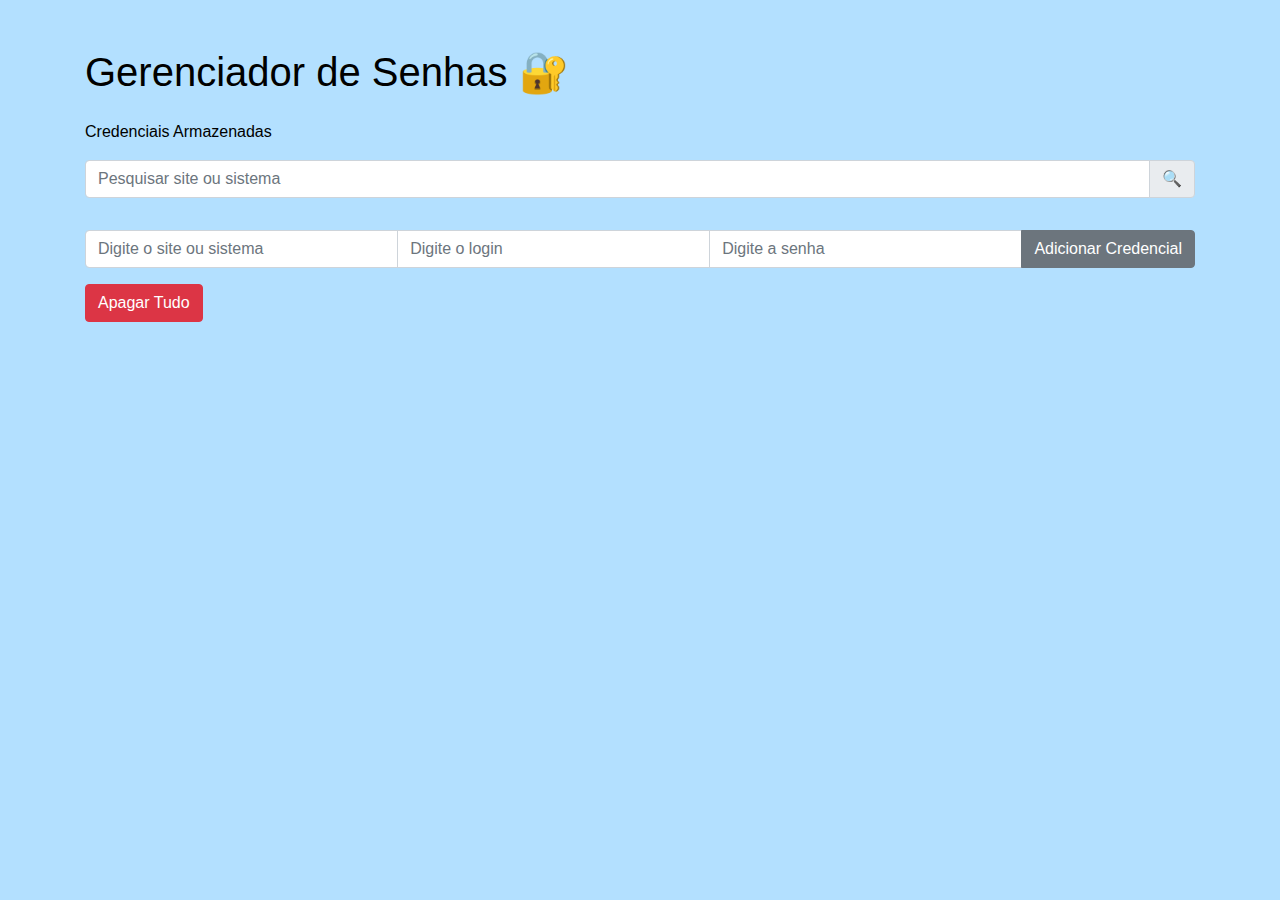
==== index.html @ 2ca236a0 "Update and rename gerenciador_senhas_Even.html to index.html" ====
<!DOCTYPE html>
<html lang="pt-BR">
<head>
    <meta charset="UTF-8">
    <meta name="viewport" content="width=device-width, initial-scale=1.0">
    <title>Gerenciador de Senhas 🔐</title>
    <link rel="stylesheet" href="https://stackpath.bootstrapcdn.com/bootstrap/4.5.2/css/bootstrap.min.css">
    <style>
        body {
            background-color: #b3e0ff; /* azul bebê */
            color: #000000;
        }
        .hidden-password {
            color: #888;
            font-style: italic;
        }
    </style>
</head>
<body class="container mt-5">
    <h1 class="mb-4">Gerenciador de Senhas 🔐</h1>
    <p id="msg">Credenciais Armazenadas</p>
    <div class="input-group mb-3">
        <input type="text" id="search-login" class="form-control" placeholder="Pesquisar site ou sistema">
        <div class="input-group-append">
            <span class="input-group-text">🔍</span>
        </div>
    </div>
    <ul id="password-list" class="list-group mb-3"></ul>
    <div class="input-group mb-3">
        <input type="text" id="new-site" class="form-control" placeholder="Digite o site ou sistema" maxlength="35">
        <input type="text" id="new-login" class="form-control" placeholder="Digite o login" maxlength="35">
        <input type="text" id="new-password" class="form-control" placeholder="Digite a senha" maxlength="35">
        <div class="input-group-append">
            <button class="btn btn-secondary" type="button" onclick="addCredential()">Adicionar Credencial</button>
        </div>
    </div>
    <button class="btn btn-danger mr-2" onclick="clearPasswords()">Apagar Tudo</button>

    <script>
        document.addEventListener("DOMContentLoaded", loadPasswords);

        function addCredential() {
            const siteInput = document.getElementById('new-site');
            const loginInput = document.getElementById('new-login');
            const passwordInput = document.getElementById('new-password');
            const passwordList = document.getElementById('password-list');
            const siteText = siteInput.value.trim();
            const loginText = loginInput.value.trim();
            const passwordText = passwordInput.value.trim();

            if (siteText !== '' && loginText !== '' && passwordText !== '') {
                const newCredential = document.createElement('li');
                newCredential.textContent = `Site/Sistema: ${siteText}, Login: ${loginText}, Senha: [Oculto]`;
                newCredential.classList.add('list-group-item', 'hidden-password');
                newCredential.dataset.site = siteText;
                newCredential.dataset.login = loginText;
                newCredential.dataset.password = passwordText;
                newCredential.onclick = togglePasswordVisibility;
                passwordList.appendChild(newCredential);

                saveCredential(siteText, loginText, passwordText);
                siteInput.value = '';
                loginInput.value = '';
                passwordInput.value = '';
            }
        }

        function togglePasswordVisibility() {
            if (this.classList.contains('hidden-password')) {
                this.textContent = `Site/Sistema: ${this.dataset.site}, Login: ${this.dataset.login}, Senha: ${this.dataset.password}`;
                this.classList.remove('hidden-password');
            } else {
                this.textContent = `Site/Sistema: ${this.dataset.site}, Login: ${this.dataset.login}, Senha: [Oculto]`;
                this.classList.add('hidden-password');
            }
        }

        function clearPasswords() {
            if (confirm("Tem certeza de que deseja apagar todas as senhas?")) {
                const passwordList = document.getElementById('password-list');
                passwordList.innerHTML = '';
                localStorage.removeItem('credentials');
            }
        }

        function saveCredential(site, login, password) {
            let credentials = JSON.parse(localStorage.getItem('credentials')) || [];
            credentials.push({ site, login, password });
            localStorage.setItem('credentials', JSON.stringify(credentials));
        }

        function loadPasswords() {
            const credentials = JSON.parse(localStorage.getItem('credentials')) || [];
            const passwordList = document.getElementById('password-list');
            credentials.forEach(({ site, login, password }) => {
                const newCredential = document.createElement('li');
                newCredential.textContent = `Site/Sistema: ${site}, Login: ${login}, Senha: [Oculto]`;
                newCredential.classList.add('list-group-item', 'hidden-password');
                newCredential.dataset.site = site;
                newCredential.dataset.login = login;
                newCredential.dataset.password = password;
                newCredential.onclick = togglePasswordVisibility;
                passwordList.appendChild(newCredential);
            });
        }

        document.getElementById('search-login').addEventListener('input', filterCredentials);

        function filterCredentials() {
            const searchValue = document.getElementById('search-login').value.toLowerCase();
            const credentials = document.querySelectorAll('#password-list li');
            
            credentials.forEach(credential => {
                const site = credential.dataset.site.toLowerCase();
                if (site.includes(searchValue)) {
                    credential.style.display = '';
                } else {
                    credential.style.display = 'none';
                }
            });
        }
    </script>
</body>
</html>
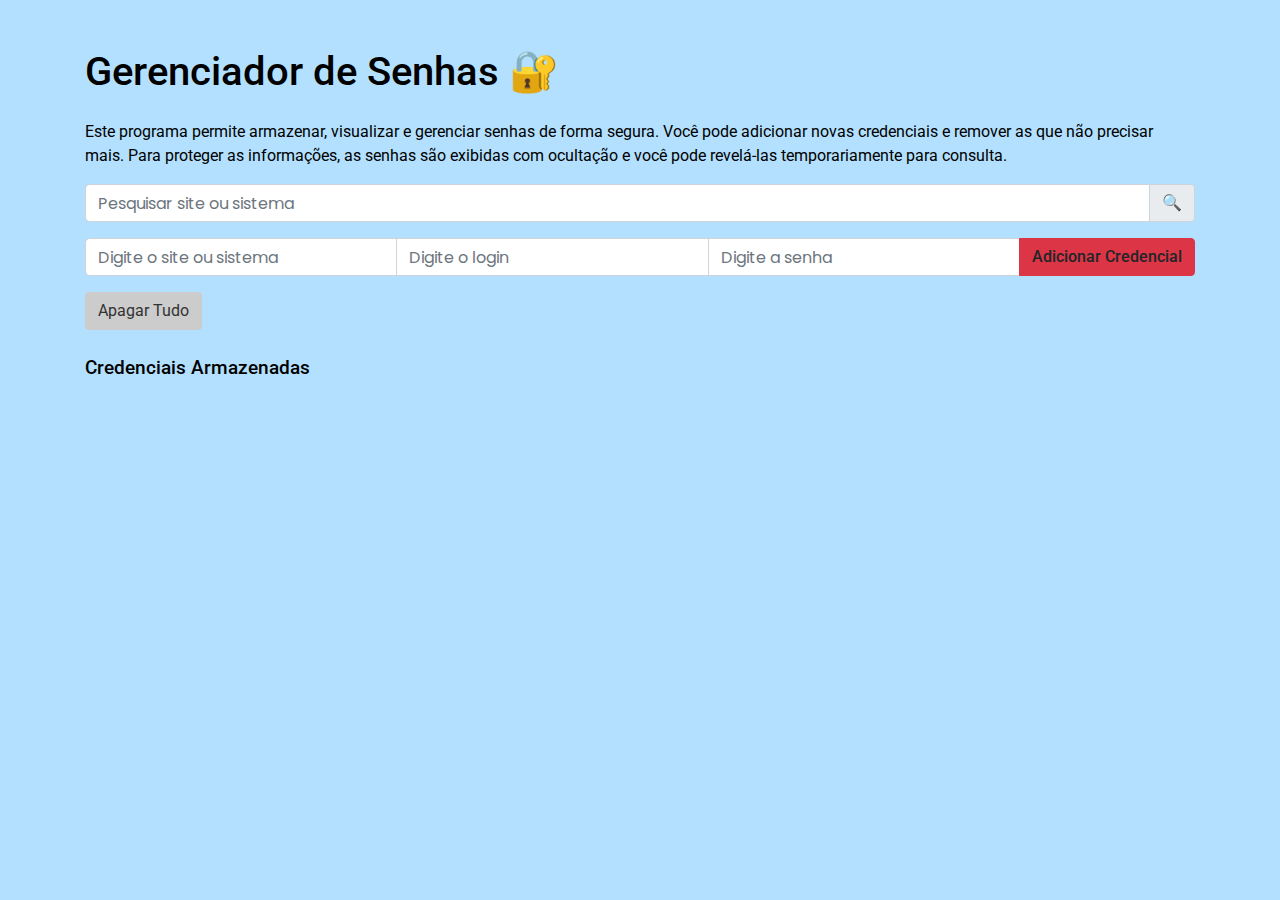
==== commit ab953037: "Update and rename Index.html to index.html" ====
--- a/index.html
+++ b/index.html
@@ -2,39 +2,92 @@
 <html lang="pt-BR">
 <head>
     <meta charset="UTF-8">
-    <meta name="viewport" content="width=device-width, initial-scale=1.0">
+    <meta name="viewport" content="width=device-width, initial-scale=1.0, user-scalable=no, initial-scale=1, minimum-scale=1, maximum-scale=1">
     <title>Gerenciador de Senhas 🔐</title>
+    <link href="https://fonts.googleapis.com/css2?family=Roboto:wght@400;500&family=Poppins:wght@400;500&display=swap" rel="stylesheet">
     <link rel="stylesheet" href="https://stackpath.bootstrapcdn.com/bootstrap/4.5.2/css/bootstrap.min.css">
     <style>
         body {
-            background-color: #b3e0ff; /* azul bebê */
+            background-color: #b3e0ff;
             color: #000000;
+            font-family: 'Roboto', sans-serif; /* Fonte Roboto */
         }
         .hidden-password {
             color: #888;
             font-style: italic;
         }
+        .credential-item {
+            display: flex;
+            justify-content: space-between;
+            align-items: center;
+            flex-wrap: wrap;
+            margin-bottom: 10px;
+            padding: 10px;
+            border-radius: 5px;
+            background-color: #ffffff;
+            box-shadow: 0 1px 3px rgba(0, 0, 0, 0.1);
+        }
+        .credential-text {
+            flex: 1;
+            margin-right: 10px;
+            font-weight: normal;
+            font-family: 'Poppins', sans-serif; /* Fonte Poppins */
+        }
+        #msg {
+            font-size: 1.2em;
+            font-weight: 500;
+        }
+        #clear-btn {
+            background-color: #cccccc;
+            color: #333333;
+        }
+        .icon-delete {
+            margin-left: 10px;
+            cursor: pointer;
+            color: #dc3545; /* Vermelho claro */
+        }
+        .btn-danger-custom {
+            background-color: #dc3545;
+            border-color: #dc3545;
+        }
+        .input-group input {
+            font-family: 'Poppins', sans-serif; /* Fonte Poppins */
+        }
+        .input-group .input-group-append button {
+            font-family: 'Roboto', sans-serif;
+            font-weight: 500;
+        }
+        @media (max-width: 576px) {
+            h1 {
+                font-size: 1.5rem;
+            }
+            .credential-item {
+                flex-direction: column;
+                align-items: flex-start;
+            }
+        }
     </style>
 </head>
 <body class="container mt-5">
     <h1 class="mb-4">Gerenciador de Senhas 🔐</h1>
-    <p id="msg">Credenciais Armazenadas</p>
+    <p>Este programa permite armazenar, visualizar e gerenciar senhas de forma segura. Você pode adicionar novas credenciais e remover as que não precisar mais. Para proteger as informações, as senhas são exibidas com ocultação e você pode revelá-las temporariamente para consulta.</p>
     <div class="input-group mb-3">
         <input type="text" id="search-login" class="form-control" placeholder="Pesquisar site ou sistema">
         <div class="input-group-append">
             <span class="input-group-text">🔍</span>
         </div>
     </div>
-    <ul id="password-list" class="list-group mb-3"></ul>
     <div class="input-group mb-3">
         <input type="text" id="new-site" class="form-control" placeholder="Digite o site ou sistema" maxlength="35">
         <input type="text" id="new-login" class="form-control" placeholder="Digite o login" maxlength="35">
-        <input type="text" id="new-password" class="form-control" placeholder="Digite a senha" maxlength="35">
+        <input type="password" id="new-password" class="form-control" placeholder="Digite a senha" maxlength="35">
         <div class="input-group-append">
-            <button class="btn btn-secondary" type="button" onclick="addCredential()">Adicionar Credencial</button>
+            <button class="btn btn-danger-custom" type="button" onclick="addCredential()">Adicionar Credencial</button>
         </div>
     </div>
-    <button class="btn btn-danger mr-2" onclick="clearPasswords()">Apagar Tudo</button>
+    <button id="clear-btn" class="btn mr-2" onclick="clearPasswords()">Apagar Tudo</button>
+    <p id="msg" class="mt-4">Credenciais Armazenadas</p>
+    <ul id="password-list" class="list-group mb-3"></ul>
 
     <script>
         document.addEventListener("DOMContentLoaded", loadPasswords);
@@ -43,21 +96,12 @@
             const siteInput = document.getElementById('new-site');
             const loginInput = document.getElementById('new-login');
             const passwordInput = document.getElementById('new-password');
-            const passwordList = document.getElementById('password-list');
             const siteText = siteInput.value.trim();
             const loginText = loginInput.value.trim();
             const passwordText = passwordInput.value.trim();
 
             if (siteText !== '' && loginText !== '' && passwordText !== '') {
-                const newCredential = document.createElement('li');
-                newCredential.textContent = `Site/Sistema: ${siteText}, Login: ${loginText}, Senha: [Oculto]`;
-                newCredential.classList.add('list-group-item', 'hidden-password');
-                newCredential.dataset.site = siteText;
-                newCredential.dataset.login = loginText;
-                newCredential.dataset.password = passwordText;
-                newCredential.onclick = togglePasswordVisibility;
-                passwordList.appendChild(newCredential);
-
+                createCredentialElement(siteText, loginText, passwordText);
                 saveCredential(siteText, loginText, passwordText);
                 siteInput.value = '';
                 loginInput.value = '';
@@ -65,13 +109,47 @@
             }
         }
 
+        function createCredentialElement(site, login, password) {
+            const passwordList = document.getElementById('password-list');
+            const newCredential = document.createElement('li');
+            newCredential.classList.add('list-group-item', 'credential-item', 'hidden-password');
+            
+            const credentialText = document.createElement('span');
+            credentialText.className = 'credential-text';
+            credentialText.textContent = `Site/Sistema: ${site}, Login: ${login}, Senha: [Oculto]`;
+            credentialText.dataset.site = site;
+            credentialText.dataset.login = login;
+            credentialText.dataset.password = password;
+            credentialText.onclick = togglePasswordVisibility;
+
+            const removeButton = document.createElement('span');
+            removeButton.classList.add('icon-delete');
+            removeButton.innerText = 'Apagar';
+            removeButton.onclick = () => removeCredential(newCredential, site, login);
+
+            newCredential.appendChild(credentialText);
+            newCredential.appendChild(removeButton);
+            passwordList.appendChild(newCredential);
+        }
+
         function togglePasswordVisibility() {
             if (this.classList.contains('hidden-password')) {
                 this.textContent = `Site/Sistema: ${this.dataset.site}, Login: ${this.dataset.login}, Senha: ${this.dataset.password}`;
                 this.classList.remove('hidden-password');
+                this.style.fontWeight = 'bold';
             } else {
                 this.textContent = `Site/Sistema: ${this.dataset.site}, Login: ${this.dataset.login}, Senha: [Oculto]`;
                 this.classList.add('hidden-password');
+                this.style.fontWeight = 'normal';
+            }
+        }
+
+        function removeCredential(element, site, login) {
+            if (confirm("Tem certeza de que deseja remover esta credencial?")) {
+                element.remove();
+                let credentials = JSON.parse(localStorage.getItem('credentials')) || [];
+                credentials = credentials.filter(cred => !(cred.site === site && cred.login === login));
+                localStorage.setItem('credentials', JSON.stringify(credentials));
             }
         }
 
@@ -91,16 +169,8 @@
 
         function loadPasswords() {
             const credentials = JSON.parse(localStorage.getItem('credentials')) || [];
-            const passwordList = document.getElementById('password-list');
             credentials.forEach(({ site, login, password }) => {
-                const newCredential = document.createElement('li');
-                newCredential.textContent = `Site/Sistema: ${site}, Login: ${login}, Senha: [Oculto]`;
-                newCredential.classList.add('list-group-item', 'hidden-password');
-                newCredential.dataset.site = site;
-                newCredential.dataset.login = login;
-                newCredential.dataset.password = password;
-                newCredential.onclick = togglePasswordVisibility;
-                passwordList.appendChild(newCredential);
+                createCredentialElement(site, login, password);
             });
         }
 
@@ -108,17 +178,19 @@
 
         function filterCredentials() {
             const searchValue = document.getElementById('search-login').value.toLowerCase();
-            const credentials = document.querySelectorAll('#password-list li');
+            const credentials = document.querySelectorAll('#password-list li .credential-text');
             
             credentials.forEach(credential => {
                 const site = credential.dataset.site.toLowerCase();
-                if (site.includes(searchValue)) {
-                    credential.style.display = '';
-                } else {
-                    credential.style.display = 'none';
-                }
+                credential.parentElement.style.display = site.includes(searchValue) ? '' : 'none';
             });
         }
+
+        document.getElementById('new-password').addEventListener('keydown', function(event) {
+            if (event.key === 'Enter') {
+                addCredential();
+            }
+        });
     </script>
 </body>
 </html>
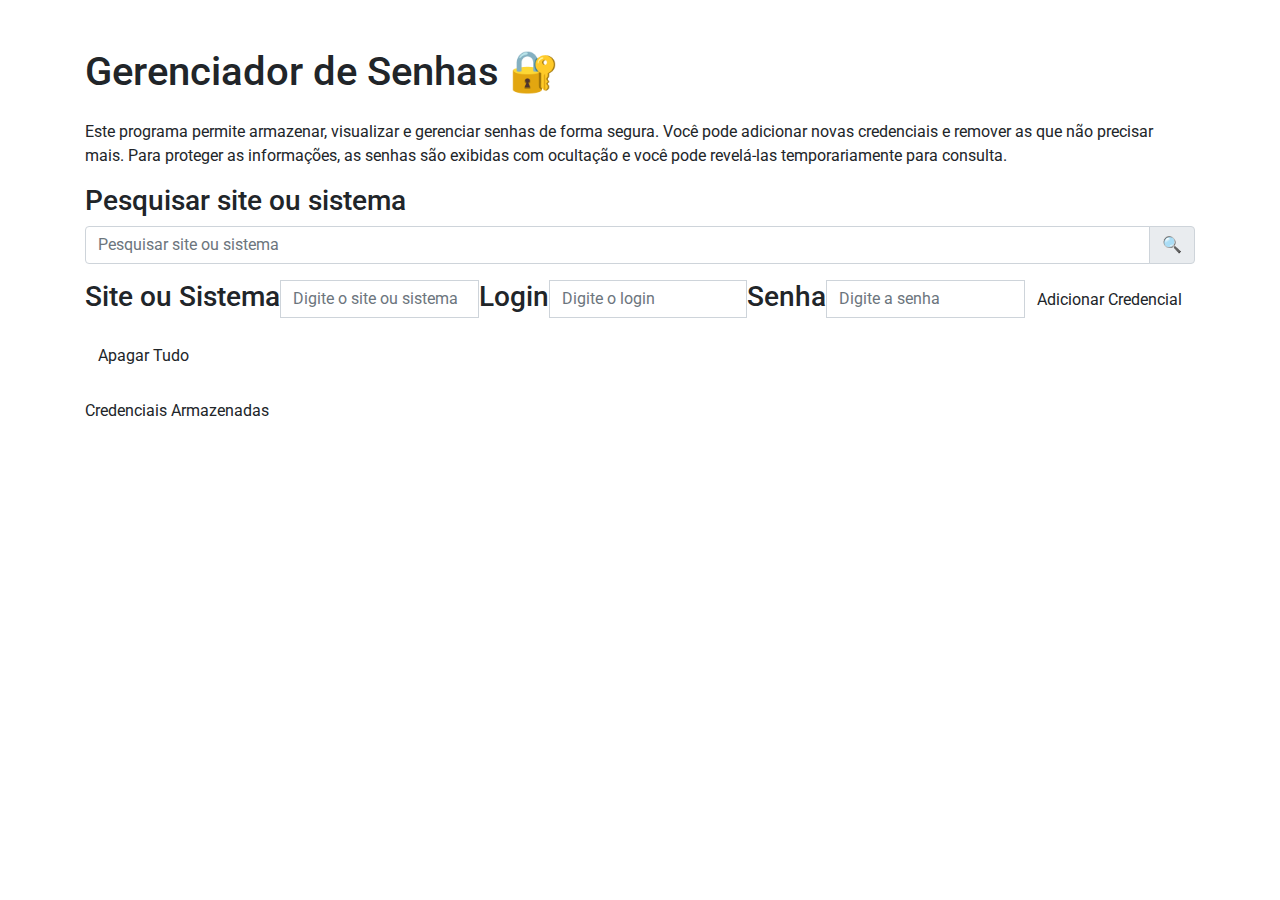
==== commit 61c089c1: "Update index.html" ====
--- a/index.html
+++ b/index.html
@@ -1,3 +1,4 @@
+
 <!DOCTYPE html>
 <html lang="pt-BR">
 <head>
@@ -6,89 +7,35 @@
     <title>Gerenciador de Senhas 🔐</title>
     <link href="https://fonts.googleapis.com/css2?family=Roboto:wght@400;500&family=Poppins:wght@400;500&display=swap" rel="stylesheet">
     <link rel="stylesheet" href="https://stackpath.bootstrapcdn.com/bootstrap/4.5.2/css/bootstrap.min.css">
-    <style>
-        body {
-            background-color: #b3e0ff;
-            color: #000000;
-            font-family: 'Roboto', sans-serif; /* Fonte Roboto */
-        }
-        .hidden-password {
-            color: #888;
-            font-style: italic;
-        }
-        .credential-item {
-            display: flex;
-            justify-content: space-between;
-            align-items: center;
-            flex-wrap: wrap;
-            margin-bottom: 10px;
-            padding: 10px;
-            border-radius: 5px;
-            background-color: #ffffff;
-            box-shadow: 0 1px 3px rgba(0, 0, 0, 0.1);
-        }
-        .credential-text {
-            flex: 1;
-            margin-right: 10px;
-            font-weight: normal;
-            font-family: 'Poppins', sans-serif; /* Fonte Poppins */
-        }
-        #msg {
-            font-size: 1.2em;
-            font-weight: 500;
-        }
-        #clear-btn {
-            background-color: #cccccc;
-            color: #333333;
-        }
-        .icon-delete {
-            margin-left: 10px;
-            cursor: pointer;
-            color: #dc3545; /* Vermelho claro */
-        }
-        .btn-danger-custom {
-            background-color: #dc3545;
-            border-color: #dc3545;
-        }
-        .input-group input {
-            font-family: 'Poppins', sans-serif; /* Fonte Poppins */
-        }
-        .input-group .input-group-append button {
-            font-family: 'Roboto', sans-serif;
-            font-weight: 500;
-        }
-        @media (max-width: 576px) {
-            h1 {
-                font-size: 1.5rem;
-            }
-            .credential-item {
-                flex-direction: column;
-                align-items: flex-start;
-            }
-        }
-    </style>
+    <link rel="stylesheet" href="main.css">
+    
+        
 </head>
 <body class="container mt-5">
     <h1 class="mb-4">Gerenciador de Senhas 🔐</h1>
     <p>Este programa permite armazenar, visualizar e gerenciar senhas de forma segura. Você pode adicionar novas credenciais e remover as que não precisar mais. Para proteger as informações, as senhas são exibidas com ocultação e você pode revelá-las temporariamente para consulta.</p>
-    <div class="input-group mb-3">
-        <input type="text" id="search-login" class="form-control" placeholder="Pesquisar site ou sistema">
-        <div class="input-group-append">
-            <span class="input-group-text">🔍</span>
+    
+        <h3>Pesquisar site ou sistema</h3>
+        <div class="input-group mb-3">
+            <input type="text" id="search-login" class="form-control" placeholder="Pesquisar site ou sistema">
+            <div class="input-group-append">
+                <span class="input-group-text">🔍</span>
+            </div>
         </div>
-    </div>
-    <div class="input-group mb-3">
-        <input type="text" id="new-site" class="form-control" placeholder="Digite o site ou sistema" maxlength="35">
-        <input type="text" id="new-login" class="form-control" placeholder="Digite o login" maxlength="35">
-        <input type="password" id="new-password" class="form-control" placeholder="Digite a senha" maxlength="35">
-        <div class="input-group-append">
-            <button class="btn btn-danger-custom" type="button" onclick="addCredential()">Adicionar Credencial</button>
-        </div>
-    </div>
-    <button id="clear-btn" class="btn mr-2" onclick="clearPasswords()">Apagar Tudo</button>
-    <p id="msg" class="mt-4">Credenciais Armazenadas</p>
-    <ul id="password-list" class="list-group mb-3"></ul>
-
+        <div class="input-group mb-3 input-flex-container">
+            <h3>Site ou Sistema</h3>
+            <input type="text" id="new-site" class="form-control" placeholder="Digite o site ou sistema" maxlength="35">
+            <h3>Login</h3>
+            <input type="text" id="new-login" class="form-control" placeholder="Digite o login" maxlength="35">
+            <h3>Senha</h3>
+            <input type="password" id="new-password" class="form-control" placeholder="Digite a senha" maxlength="35">
+            <div class="input-group-append">
+                <button class="btn btn-danger-custom" type="button" onclick="addCredential()">Adicionar Credencial</button>
+            </div>
+        </div>        
+        <button id="clear-btn" class="btn mr-2" onclick="clearPasswords()">Apagar Tudo</button>
+        <p id="msg" class="mt-4">Credenciais Armazenadas</p>
+        <ul id="password-list" class="list-group mb-3"></ul>
     <script>
         document.addEventListener("DOMContentLoaded", loadPasswords);
 
@@ -101,13 +48,27 @@
             const passwordText = passwordInput.value.trim();
 
             if (siteText !== '' && loginText !== '' && passwordText !== '') {
+                const credentials = JSON.parse(localStorage.getItem('credentials')) || [];
+                
+                // Verificar duplicação
+                const isDuplicate = credentials.some(cred => cred.site.toLowerCase() === siteText.toLowerCase());
+                
+                if (isDuplicate) {
+                    alert(`O sistema "${siteText}" já está cadastrado!`);
+                    return; // Impede a adição da credencial duplicada
+                }
+
+                // Se não for duplicado, adiciona a credencial
                 createCredentialElement(siteText, loginText, passwordText);
                 saveCredential(siteText, loginText, passwordText);
                 siteInput.value = '';
                 loginInput.value = '';
                 passwordInput.value = '';
+            } else {
+                alert("Por favor, preencha todos os campos antes de adicionar.");
             }
         }
+
 
         function createCredentialElement(site, login, password) {
             const passwordList = document.getElementById('password-list');
